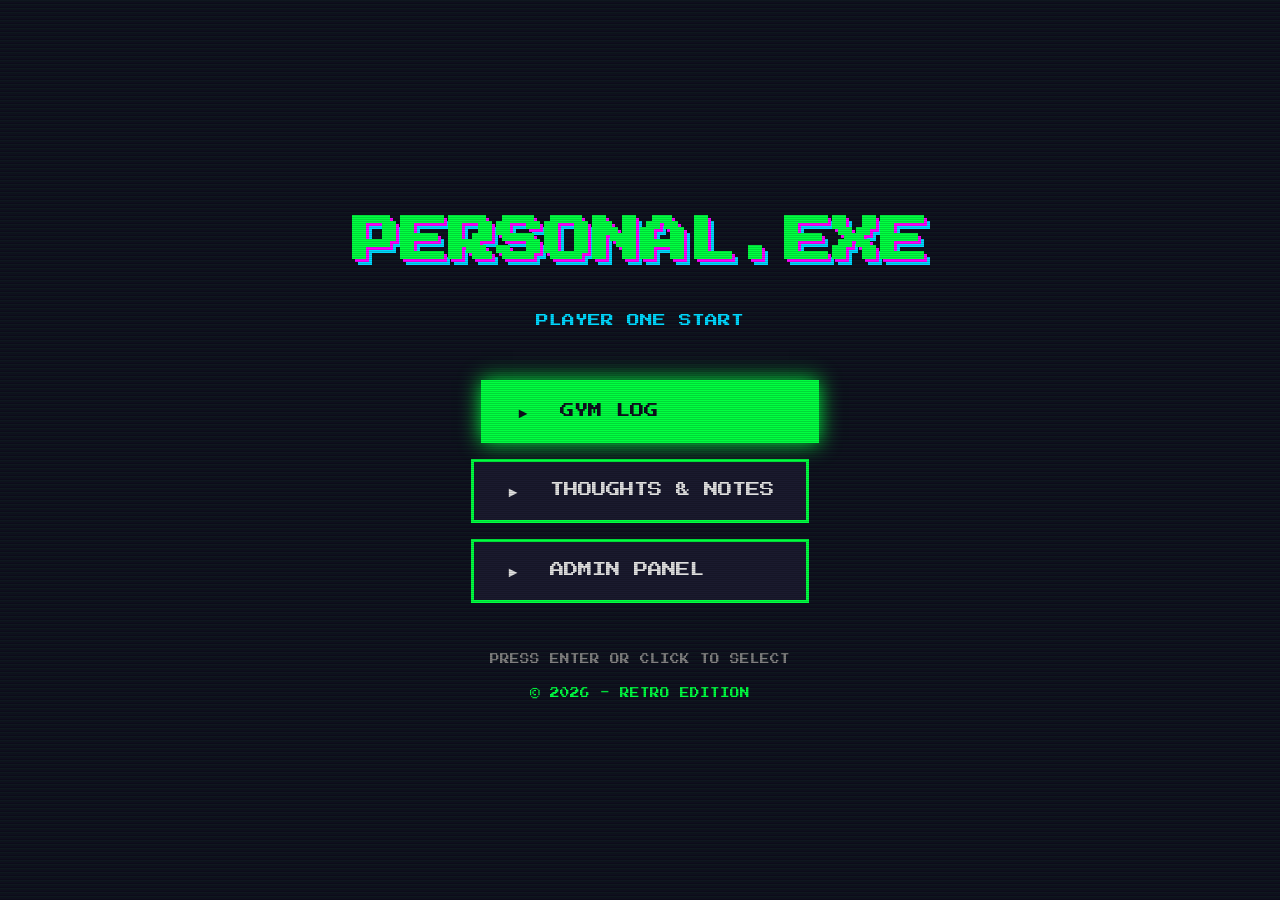
==== index.html @ ddf3046b "Add Firebase integration" ====
<!DOCTYPE html>
<html lang="en">
<head>
    <meta charset="UTF-8">
    <meta name="viewport" content="width=device-width, initial-scale=1.0">
    <title>8-BIT PERSONAL SITE</title>
    <link rel="stylesheet" href="style.css">
    <!-- Google Font for pixel/retro look -->
    <link href="https://fonts.googleapis.com/css2?family=Press+Start+2P&display=swap" rel="stylesheet">
</head>
<body>
    <!-- Main container for the start screen -->
    <div class="start-screen">
        <!-- Retro game title -->
        <div class="game-title">
            <h1 class="glitch" data-text="PERSONAL.EXE">PERSONAL.EXE</h1>
            <p class="subtitle">PLAYER ONE START</p>
        </div>

        <!-- Menu options styled like old game menus -->
        <div class="menu">
            <div class="menu-item" data-page="gym.html">
                <span class="menu-arrow">►</span>
                <span class="menu-text">GYM LOG</span>
            </div>
            <div class="menu-item" data-page="notes.html">
                <span class="menu-arrow">►</span>
                <span class="menu-text">THOUGHTS & NOTES</span>
            </div>
            <div class="menu-item" data-page="admin.html">
                <span class="menu-arrow">►</span>
                <span class="menu-text">ADMIN PANEL</span>
            </div>
        </div>

        <!-- Retro footer info -->
        <div class="footer-info">
            <p>PRESS ENTER OR CLICK TO SELECT</p>
            <p class="credits">© 2026 - RETRO EDITION</p>
        </div>

        <!-- Animated scanline effect for CRT monitor feel -->
        <div class="scanline"></div>
    </div>

    <script src="script.js"></script>
</body>
</html>
---- style.css ----
/* ============================================
   RETRO 8-BIT WEBSITE STYLES
   NES-inspired color palette and pixel aesthetic
   ============================================ */

/* ROOT VARIABLES - Easy to customize colors */
:root {
    /* NES Color Palette */
    --bg-dark: #0f0f1e;
    --bg-medium: #1a1a2e;
    --bg-light: #16213e;
    --primary: #00ff41;
    --secondary: #ff00ff;
    --accent: #00d9ff;
    --text: #e0e0e0;
    --text-dim: #808080;
    --border: #00ff41;
    --danger: #ff006e;
    --warning: #ffbe0b;
    
    /* Spacing */
    --spacing-xs: 8px;
    --spacing-sm: 16px;
    --spacing-md: 24px;
    --spacing-lg: 32px;
    --spacing-xl: 48px;
}

/* RESET & BASE STYLES */
* {
    margin: 0;
    padding: 0;
    box-sizing: border-box;
}

body {
    font-family: 'Press Start 2P', cursive;
    background-color: var(--bg-dark);
    color: var(--text);
    line-height: 1.8;
    min-height: 100vh;
    /* Subtle grid pattern for retro feel */
    background-image: 
        repeating-linear-gradient(0deg, transparent, transparent 2px, rgba(0, 255, 65, 0.03) 2px, rgba(0, 255, 65, 0.03) 4px);
    overflow-x: hidden;
}

/* SCANLINE EFFECT - Creates CRT monitor feel */
.scanline {
    position: fixed;
    top: 0;
    left: 0;
    width: 100%;
    height: 100%;
    pointer-events: none;
    z-index: 9999;
    background: repeating-linear-gradient(
        0deg,
        rgba(0, 0, 0, 0.15),
        rgba(0, 0, 0, 0.15) 1px,
        transparent 1px,
        transparent 2px
    );
    animation: scanline-move 8s linear infinite;
}

@keyframes scanline-move {
    0% { transform: translateY(0); }
    100% { transform: translateY(10px); }
}

/* ============================================
   START SCREEN (index.html)
   ============================================ */
.start-screen {
    display: flex;
    flex-direction: column;
    align-items: center;
    justify-content: center;
    min-height: 100vh;
    padding: var(--spacing-md);
    text-align: center;
}

/* Game title with glitch effect */
.game-title {
    margin-bottom: var(--spacing-xl);
    animation: fadeIn 1s ease-in;
}

.game-title h1 {
    font-size: clamp(1.5rem, 5vw, 3rem);
    color: var(--primary);
    text-shadow: 
        3px 3px 0 var(--secondary),
        6px 6px 0 var(--accent);
    margin-bottom: var(--spacing-md);
    position: relative;
}

/* Glitch animation on hover */
.glitch:hover {
    animation: glitch 0.3s ease-in-out;
}

@keyframes glitch {
    0%, 100% { transform: translate(0); }
    20% { transform: translate(-2px, 2px); }
    40% { transform: translate(2px, -2px); }
    60% { transform: translate(-2px, -2px); }
    80% { transform: translate(2px, 2px); }
}

.subtitle {
    font-size: clamp(0.6rem, 2vw, 0.8rem);
    color: var(--accent);
    animation: blink 2s infinite;
}

@keyframes blink {
    0%, 49% { opacity: 1; }
    50%, 100% { opacity: 0.3; }
}

/* Menu styling */
.menu {
    display: flex;
    flex-direction: column;
    gap: var(--spacing-sm);
    margin-bottom: var(--spacing-xl);
}

.menu-item {
    background: var(--bg-medium);
    border: 3px solid var(--border);
    padding: var(--spacing-sm) var(--spacing-lg);
    cursor: pointer;
    transition: all 0.1s;
    position: relative;
    font-size: clamp(0.6rem, 2vw, 0.9rem);
    min-width: 300px;
    text-align: left;
}

.menu-item:hover {
    background: var(--primary);
    color: var(--bg-dark);
    transform: translateX(10px);
    box-shadow: 0 0 20px var(--primary);
}

.menu-arrow {
    display: inline-block;
    margin-right: var(--spacing-sm);
    transition: transform 0.2s;
}

.menu-item:hover .menu-arrow {
    animation: arrow-bounce 0.5s ease-in-out infinite;
}

@keyframes arrow-bounce {
    0%, 100% { transform: translateX(0); }
    50% { transform: translateX(10px); }
}

.footer-info {
    font-size: clamp(0.5rem, 1.5vw, 0.6rem);
    color: var(--text-dim);
}

.credits {
    margin-top: var(--spacing-sm);
    color: var(--primary);
}

@keyframes fadeIn {
    from { opacity: 0; transform: translateY(-20px); }
    to { opacity: 1; transform: translateY(0); }
}

/* ============================================
   NAVIGATION BAR (all pages)
   ============================================ */
.nav-bar {
    background: var(--bg-medium);
    border-bottom: 3px solid var(--border);
    padding: var(--spacing-sm) var(--spacing-md);
    display: flex;
    justify-content: space-between;
    align-items: center;
    position: sticky;
    top: 0;
    z-index: 100;
    box-shadow: 0 4px 0 rgba(0, 255, 65, 0.3);
}

.nav-link {
    color: var(--primary);
    text-decoration: none;
    font-size: clamp(0.5rem, 1.5vw, 0.7rem);
    padding: var(--spacing-xs);
    border: 2px solid transparent;
    transition: all 0.2s;
}

.nav-link:hover {
    border-color: var(--primary);
    background: rgba(0, 255, 65, 0.1);
}

.nav-title {
    font-size: clamp(0.7rem, 2vw, 1rem);
    color: var(--accent);
}

/* ============================================
   CONTENT CONTAINER (all content pages)
   ============================================ */
.content-container {
    max-width: 1200px;
    margin: 0 auto;
    padding: var(--spacing-lg);
    animation: slideUp 0.5s ease-out;
}

@keyframes slideUp {
    from { opacity: 0; transform: translateY(30px); }
    to { opacity: 1; transform: translateY(0); }
}

.page-header {
    text-align: center;
    margin-bottom: var(--spacing-xl);
    padding: var(--spacing-lg);
    background: var(--bg-medium);
    border: 3px solid var(--border);
    box-shadow: 0 0 30px rgba(0, 255, 65, 0.2);
}

.page-header h1 {
    font-size: clamp(1.2rem, 4vw, 2rem);
    color: var(--primary);
    margin-bottom: var(--spacing-sm);
}

/* ============================================
   GYM ENTRIES (gym.html)
   ============================================ */
.entries-grid {
    display: grid;
    gap: var(--spacing-lg);
}

.entry-card {
    background: var(--bg-medium);
    border: 3px solid var(--border);
    padding: var(--spacing-md);
    transition: transform 0.2s, box-shadow 0.2s;
}

.entry-card:hover {
    transform: translateY(-5px);
    box-shadow: 0 0 30px rgba(0, 255, 65, 0.3);
}

.entry-header {
    display: flex;
    justify-content: space-between;
    align-items: start;
    margin-bottom: var(--spacing-md);
    flex-wrap: wrap;
    gap: var(--spacing-sm);
}

.entry-header h3 {
    font-size: clamp(0.8rem, 2vw, 1.1rem);
    color: var(--accent);
}

.entry-date {
    font-size: clamp(0.5rem, 1.5vw, 0.7rem);
    color: var(--text-dim);
}

/* Video container - responsive 16:9 ratio */
.video-container {
    position: relative;
    padding-bottom: 56.25%; /* 16:9 ratio */
    height: 0;
    overflow: hidden;
    margin-bottom: var(--spacing-md);
    border: 3px solid var(--primary);
}

.video-container iframe {
    position: absolute;
    top: 0;
    left: 0;
    width: 100%;
    height: 100%;
}

/* Image container */
.image-container {
    margin-bottom: var(--spacing-md);
    border: 3px solid var(--primary);
    overflow: hidden;
}

.image-container img {
    width: 100%;
    height: auto;
    display: block;
    /* Pixelated effect for retro feel */
    image-rendering: pixelated;
    image-rendering: -moz-crisp-edges;
    image-rendering: crisp-edges;
}

.entry-notes {
    font-size: clamp(0.6rem, 1.5vw, 0.8rem);
    line-height: 1.6;
    color: var(--text);
}

.empty-state {
    text-align: center;
    padding: var(--spacing-xl);
    color: var(--text-dim);
}

.empty-state .small {
    font-size: 0.6rem;
    margin-top: var(--spacing-sm);
}

/* ============================================
   NOTES PAGE (notes.html)
   ============================================ */
.filter-bar {
    display: flex;
    gap: var(--spacing-sm);
    margin-bottom: var(--spacing-lg);
    justify-content: center;
    flex-wrap: wrap;
}

.filter-btn {
    font-family: 'Press Start 2P', cursive;
    background: var(--bg-medium);
    color: var(--text);
    border: 2px solid var(--border);
    padding: var(--spacing-sm) var(--spacing-md);
    font-size: clamp(0.5rem, 1.5vw, 0.7rem);
    cursor: pointer;
    transition: all 0.2s;
}

.filter-btn:hover {
    background: var(--border);
    color: var(--bg-dark);
}

.filter-btn.active {
    background: var(--primary);
    color: var(--bg-dark);
    box-shadow: 0 0 20px var(--primary);
}

.notes-list {
    display: grid;
    gap: var(--spacing-md);
}

.note-card {
    background: var(--bg-medium);
    border: 3px solid var(--border);
    padding: var(--spacing-md);
    transition: transform 0.2s;
}

.note-card:hover {
    transform: translateX(10px);
}

/* Different colors for different note types */
.note-card.thought {
    border-color: var(--secondary);
}

.note-card.learning {
    border-color: var(--accent);
}

.note-header {
    display: flex;
    justify-content: space-between;
    align-items: center;
    margin-bottom: var(--spacing-sm);
    flex-wrap: wrap;
    gap: var(--spacing-xs);
}

.note-badge {
    font-size: clamp(0.5rem, 1.5vw, 0.6rem);
    padding: 4px 8px;
    background: var(--primary);
    color: var(--bg-dark);
}

.note-card.thought .note-badge {
    background: var(--secondary);
}

.note-card.learning .note-badge {
    background: var(--accent);
}

.note-date {
    font-size: clamp(0.5rem, 1.5vw, 0.6rem);
    color: var(--text-dim);
}

.note-title {
    font-size: clamp(0.8rem, 2vw, 1rem);
    color: var(--primary);
    margin-bottom: var(--spacing-sm);
}

.note-content {
    font-size: clamp(0.6rem, 1.5vw, 0.75rem);
    line-height: 1.6;
    margin-bottom: var(--spacing-sm);
}

.note-tags {
    display: flex;
    gap: var(--spacing-xs);
    flex-wrap: wrap;
}

.tag {
    font-size: 0.6rem;
    padding: 4px 8px;
    background: var(--bg-dark);
    border: 1px solid var(--border);
    color: var(--border);
}

/* ============================================
   ADMIN PANEL (admin.html)
   ============================================ */
.admin-tabs {
    display: flex;
    gap: var(--spacing-xs);
    margin-bottom: var(--spacing-lg);
    flex-wrap: wrap;
}

.tab-btn {
    font-family: 'Press Start 2P', cursive;
    background: var(--bg-medium);
    color: var(--text);
    border: 2px solid var(--border);
    padding: var(--spacing-sm) var(--spacing-md);
    font-size: clamp(0.5rem, 1.5vw, 0.7rem);
    cursor: pointer;
    transition: all 0.2s;
    flex: 1;
    min-width: 150px;
}

.tab-btn:hover {
    background: var(--border);
    color: var(--bg-dark);
}

.tab-btn.active {
    background: var(--primary);
    color: var(--bg-dark);
}

.tab-content {
    display: none;
}

.tab-content.active {
    display: block;
    animation: fadeIn 0.3s;
}

/* Forms */
.admin-form {
    background: var(--bg-medium);
    border: 3px solid var(--border);
    padding: var(--spacing-lg);
}

.form-group {
    margin-bottom: var(--spacing-md);
}

.form-group label {
    display: block;
    color: var(--primary);
    font-size: clamp(0.6rem, 1.5vw, 0.8rem);
    margin-bottom: var(--spacing-xs);
}

.form-group input,
.form-group textarea,
.form-group select {
    width: 100%;
    background: var(--bg-dark);
    color: var(--text);
    border: 2px solid var(--border);
    padding: var(--spacing-sm);
    font-family: 'Press Start 2P', cursive;
    font-size: clamp(0.6rem, 1.5vw, 0.7rem);
}

.form-group input:focus,
.form-group textarea:focus,
.form-group select:focus {
    outline: none;
    border-color: var(--accent);
    box-shadow: 0 0 10px rgba(0, 217, 255, 0.5);
}

.form-group small {
    display: block;
    font-size: 0.5rem;
    color: var(--text-dim);
    margin-top: 4px;
}

/* Buttons */
.btn-primary,
.btn-secondary,
.btn-danger {
    font-family: 'Press Start 2P', cursive;
    padding: var(--spacing-sm) var(--spacing-lg);
    font-size: clamp(0.6rem, 1.5vw, 0.8rem);
    border: 3px solid;
    cursor: pointer;
    transition: all 0.2s;
    width: 100%;
}

.btn-primary {
    background: var(--primary);
    color: var(--bg-dark);
    border-color: var(--primary);
}

.btn-primary:hover {
    background: transparent;
    color: var(--primary);
    box-shadow: 0 0 20px var(--primary);
}

.btn-secondary {
    background: var(--accent);
    color: var(--bg-dark);
    border-color: var(--accent);
}

.btn-secondary:hover {
    background: transparent;
    color: var(--accent);
    box-shadow: 0 0 20px var(--accent);
}

.btn-danger {
    background: var(--danger);
    color: white;
    border-color: var(--danger);
}

.btn-danger:hover {
    background: transparent;
    color: var(--danger);
    box-shadow: 0 0 20px var(--danger);
}

.button-group {
    display: grid;
    gap: var(--spacing-sm);
    margin-top: var(--spacing-md);
}

.warning-text {
    color: var(--warning);
    font-size: 0.7rem;
    margin: var(--spacing-sm) 0;
    padding: var(--spacing-sm);
    border: 2px solid var(--warning);
    background: rgba(255, 190, 11, 0.1);
}

/* Message display */
.message {
    position: fixed;
    bottom: var(--spacing-lg);
    right: var(--spacing-lg);
    background: var(--bg-medium);
    border: 3px solid;
    padding: var(--spacing-md);
    font-size: 0.7rem;
    z-index: 1000;
    animation: slideIn 0.3s;
    display: none;
}

.message.success {
    border-color: var(--primary);
    color: var(--primary);
}

.message.error {
    border-color: var(--danger);
    color: var(--danger);
}

@keyframes slideIn {
    from { transform: translateX(400px); }
    to { transform: translateX(0); }
}

/* ============================================
   RESPONSIVE DESIGN
   ============================================ */
@media (max-width: 768px) {
    .menu-item {
        min-width: 250px;
    }
    
    .entry-header,
    .note-header {
        flex-direction: column;
        align-items: start;
    }
    
    .button-group {
        grid-template-columns: 1fr;
    }
    
    .message {
        right: var(--spacing-sm);
        left: var(--spacing-sm);
    }
}

@media (max-width: 480px) {
    .menu-item {
        min-width: 200px;
        font-size: 0.6rem;
    }
    
    .page-header {
        padding: var(--spacing-md);
    }
    
    .content-container {
        padding: var(--spacing-md);
    }
}
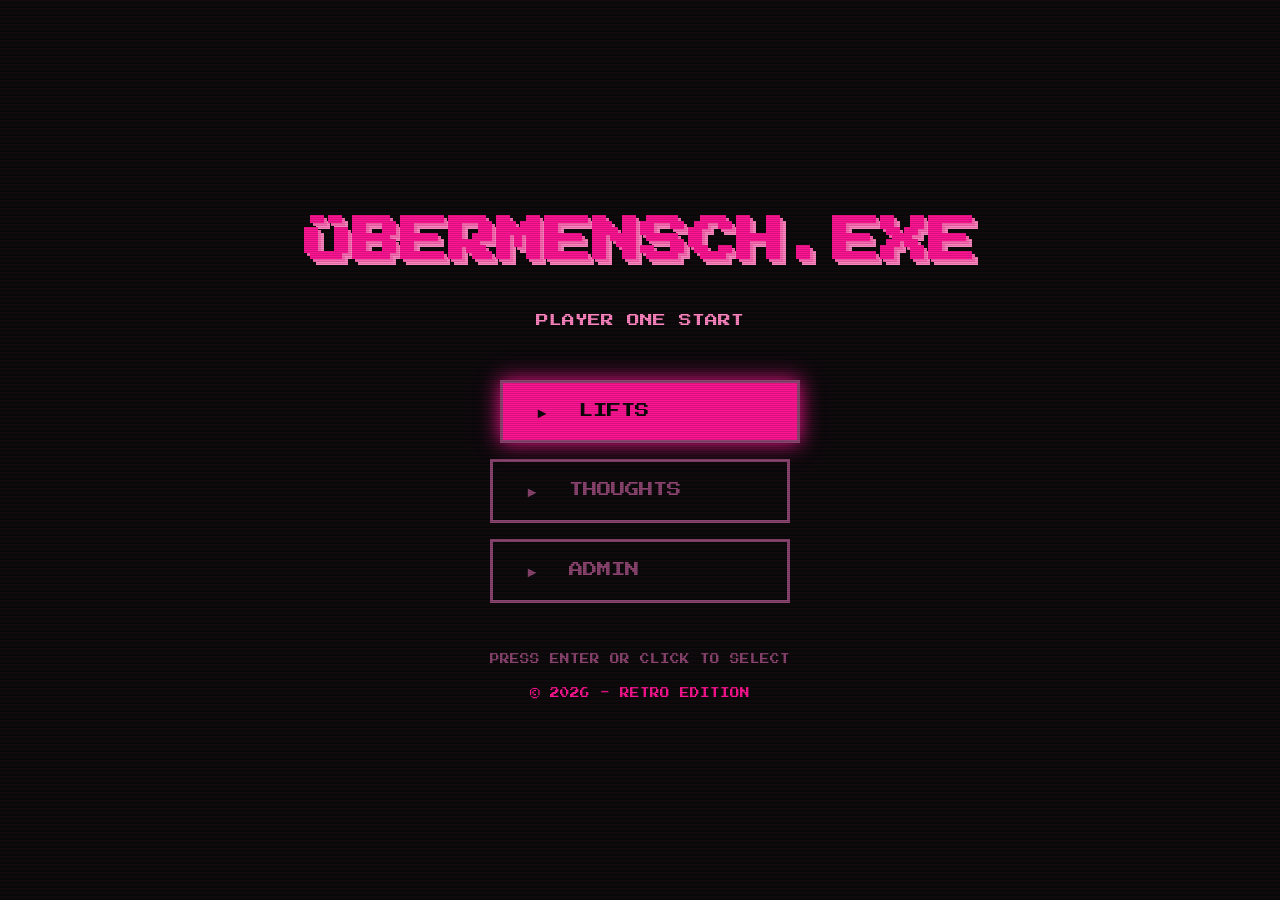
==== commit 0222d10b: "Major restructuring" ====
--- a/index.html
+++ b/index.html
@@ -3,9 +3,8 @@
 <head>
     <meta charset="UTF-8">
     <meta name="viewport" content="width=device-width, initial-scale=1.0">
-    <title>8-BIT PERSONAL SITE</title>
+    <title>ÜBERMENSCH.EXE</title>
     <link rel="stylesheet" href="style.css">
-    <!-- Google Font for pixel/retro look -->
     <link href="https://fonts.googleapis.com/css2?family=Press+Start+2P&display=swap" rel="stylesheet">
 </head>
 <body>
@@ -13,23 +12,23 @@
     <div class="start-screen">
         <!-- Retro game title -->
         <div class="game-title">
-            <h1 class="glitch" data-text="PERSONAL.EXE">PERSONAL.EXE</h1>
+            <h1 class="glitch" data-text="ÜBERMENSCH.EXE">ÜBERMENSCH.EXE</h1>
             <p class="subtitle">PLAYER ONE START</p>
         </div>
 
         <!-- Menu options styled like old game menus -->
         <div class="menu">
-            <div class="menu-item" data-page="gym.html">
+            <div class="menu-item" data-page="lifts.html">
                 <span class="menu-arrow">►</span>
-                <span class="menu-text">GYM LOG</span>
+                <span class="menu-text">LIFTS</span>
             </div>
-            <div class="menu-item" data-page="notes.html">
+            <div class="menu-item" data-page="thoughts.html">
                 <span class="menu-arrow">►</span>
-                <span class="menu-text">THOUGHTS & NOTES</span>
+                <span class="menu-text">THOUGHTS</span>
             </div>
             <div class="menu-item" data-page="admin.html">
                 <span class="menu-arrow">►</span>
-                <span class="menu-text">ADMIN PANEL</span>
+                <span class="menu-text">ADMIN</span>
             </div>
         </div>
 
--- a/style.css
+++ b/style.css
@@ -5,18 +5,18 @@
 
 /* ROOT VARIABLES - Easy to customize colors */
 :root {
-    /* NES Color Palette */
-    --bg-dark: #0f0f1e;
-    --bg-medium: #1a1a2e;
-    --bg-light: #16213e;
-    --primary: #00ff41;
-    --secondary: #ff00ff;
-    --accent: #00d9ff;
-    --text: #e0e0e0;
-    --text-dim: #808080;
-    --border: #00ff41;
-    --danger: #ff006e;
-    --warning: #ffbe0b;
+    /* Pink & Black Color Palette */
+    --bg-dark: #0a0a0a;
+    --bg-medium: #1a0a14;
+    --bg-light: #2a1a24;
+    --primary: #ff1493;
+    --secondary: #ff69b4;
+    --accent: #ff85c1;
+    --text: #ffb3d9;
+    --text-dim: #8b4570;
+    --border: #ff1493;
+    --danger: #ff0066;
+    --warning: #ff1493;
     
     /* Spacing */
     --spacing-xs: 8px;
@@ -39,9 +39,9 @@
     color: var(--text);
     line-height: 1.8;
     min-height: 100vh;
-    /* Subtle grid pattern for retro feel */
+    /* Pink grid pattern for retro feel */
     background-image: 
-        repeating-linear-gradient(0deg, transparent, transparent 2px, rgba(0, 255, 65, 0.03) 2px, rgba(0, 255, 65, 0.03) 4px);
+        repeating-linear-gradient(0deg, transparent, transparent 2px, rgba(255, 20, 147, 0.03) 2px, rgba(255, 20, 147, 0.03) 4px);
     overflow-x: hidden;
 }
 
@@ -131,22 +131,30 @@
 }
 
 .menu-item {
-    background: var(--bg-medium);
-    border: 3px solid var(--border);
+    background: transparent;
+    border: 3px solid var(--text-dim);
     padding: var(--spacing-sm) var(--spacing-lg);
     cursor: pointer;
-    transition: all 0.1s;
+    transition: all 0.15s ease;
     position: relative;
     font-size: clamp(0.6rem, 2vw, 0.9rem);
     min-width: 300px;
     text-align: left;
+    user-select: none;
+    color: var(--text-dim);
 }
 
 .menu-item:hover {
     background: var(--primary);
     color: var(--bg-dark);
+    border-color: var(--primary);
     transform: translateX(10px);
     box-shadow: 0 0 20px var(--primary);
+}
+
+.menu-item:active {
+    transform: translateX(10px) scale(0.95);
+    box-shadow: 0 0 30px var(--primary);
 }
 
 .menu-arrow {
@@ -167,6 +175,13 @@
 .footer-info {
     font-size: clamp(0.5rem, 1.5vw, 0.6rem);
     color: var(--text-dim);
+    transition: color 0.3s ease;
+    animation: instructionPulse 2s infinite;
+}
+
+@keyframes instructionPulse {
+    0%, 100% { opacity: 1; }
+    50% { opacity: 0.6; }
 }
 
 .credits {
@@ -192,7 +207,7 @@
     position: sticky;
     top: 0;
     z-index: 100;
-    box-shadow: 0 4px 0 rgba(0, 255, 65, 0.3);
+    box-shadow: 0 4px 0 rgba(255, 20, 147, 0.3);
 }
 
 .nav-link {
@@ -206,7 +221,13 @@
 
 .nav-link:hover {
     border-color: var(--primary);
-    background: rgba(0, 255, 65, 0.1);
+    background: rgba(255, 20, 147, 0.1);
+    transform: scale(1.05);
+    box-shadow: 0 0 10px rgba(255, 20, 147, 0.5);
+}
+
+.nav-link:active {
+    transform: scale(0.95);
 }
 
 .nav-title {
@@ -235,7 +256,7 @@
     padding: var(--spacing-lg);
     background: var(--bg-medium);
     border: 3px solid var(--border);
-    box-shadow: 0 0 30px rgba(0, 255, 65, 0.2);
+    box-shadow: 0 0 30px rgba(255, 20, 147, 0.2);
 }
 
 .page-header h1 {
@@ -256,12 +277,24 @@
     background: var(--bg-medium);
     border: 3px solid var(--border);
     padding: var(--spacing-md);
-    transition: transform 0.2s, box-shadow 0.2s;
+    transition: all 0.3s ease;
+    cursor: pointer;
+    position: relative;
 }
 
 .entry-card:hover {
     transform: translateY(-5px);
-    box-shadow: 0 0 30px rgba(0, 255, 65, 0.3);
+    box-shadow: 0 0 30px rgba(255, 20, 147, 0.3);
+    border-color: var(--accent);
+}
+
+.entry-card:active {
+    transform: translateY(-2px) scale(0.98);
+}
+
+.entry-card.expanded {
+    border-color: var(--primary);
+    box-shadow: 0 0 40px rgba(255, 20, 147, 0.5);
 }
 
 .entry-header {
@@ -322,6 +355,38 @@
     font-size: clamp(0.6rem, 1.5vw, 0.8rem);
     line-height: 1.6;
     color: var(--text);
+}
+
+/* Entry preview section */
+.entry-preview {
+    padding: var(--spacing-sm) 0;
+    text-align: center;
+}
+
+.preview-text {
+    color: var(--accent);
+    font-size: 0.6rem;
+    animation: pulse 2s infinite;
+}
+
+@keyframes pulse {
+    0%, 100% { opacity: 1; }
+    50% { opacity: 0.5; }
+}
+
+.entry-details {
+    animation: slideDown 0.3s ease-out;
+}
+
+@keyframes slideDown {
+    from {
+        opacity: 0;
+        transform: translateY(-10px);
+    }
+    to {
+        opacity: 1;
+        transform: translateY(0);
+    }
 }
 
 .empty-state {
@@ -355,17 +420,31 @@
     font-size: clamp(0.5rem, 1.5vw, 0.7rem);
     cursor: pointer;
     transition: all 0.2s;
+    position: relative;
 }
 
 .filter-btn:hover {
     background: var(--border);
     color: var(--bg-dark);
+    transform: translateY(-2px);
+    box-shadow: 0 4px 0 var(--border);
+}
+
+.filter-btn:active {
+    transform: translateY(0);
+    box-shadow: 0 2px 0 var(--border);
 }
 
 .filter-btn.active {
     background: var(--primary);
     color: var(--bg-dark);
     box-shadow: 0 0 20px var(--primary);
+    animation: btnGlow 1.5s infinite;
+}
+
+@keyframes btnGlow {
+    0%, 100% { box-shadow: 0 0 20px var(--primary); }
+    50% { box-shadow: 0 0 30px var(--primary); }
 }
 
 .notes-list {
@@ -377,11 +456,24 @@
     background: var(--bg-medium);
     border: 3px solid var(--border);
     padding: var(--spacing-md);
-    transition: transform 0.2s;
+    transition: all 0.3s ease;
+    cursor: pointer;
+    position: relative;
 }
 
 .note-card:hover {
     transform: translateX(10px);
+    box-shadow: 0 0 30px rgba(255, 20, 147, 0.3);
+}
+
+.note-card:active {
+    transform: translateX(5px) scale(0.98);
+}
+
+.note-card.expanded {
+    transform: translateX(15px);
+    border-color: var(--primary);
+    box-shadow: 0 0 40px rgba(255, 20, 147, 0.5);
 }
 
 /* Different colors for different note types */
@@ -432,6 +524,19 @@
     font-size: clamp(0.6rem, 1.5vw, 0.75rem);
     line-height: 1.6;
     margin-bottom: var(--spacing-sm);
+    animation: slideDown 0.3s ease-out;
+}
+
+/* Note preview section */
+.note-card .note-preview {
+    padding: var(--spacing-xs) 0;
+    text-align: center;
+}
+
+.note-card .preview-text {
+    color: var(--secondary);
+    font-size: 0.6rem;
+    animation: pulse 2s infinite;
 }
 
 .note-tags {
@@ -446,6 +551,108 @@
     background: var(--bg-dark);
     border: 1px solid var(--border);
     color: var(--border);
+}
+
+/* ============================================
+   NEWSPAPER LAYOUT (lifts.html & thoughts.html)
+   ============================================ */
+.newspaper-container {
+    display: flex;
+    flex-direction: column;
+    gap: var(--spacing-xl);
+}
+
+.newspaper-article {
+    background: var(--bg-medium);
+    border: 3px solid var(--border);
+    padding: var(--spacing-lg);
+    margin-bottom: var(--spacing-lg);
+}
+
+.article-header {
+    margin-bottom: var(--spacing-md);
+    border-bottom: 2px solid var(--border);
+    padding-bottom: var(--spacing-sm);
+}
+
+.article-title {
+    font-size: clamp(0.9rem, 3vw, 1.3rem);
+    color: var(--primary);
+    margin-bottom: var(--spacing-xs);
+    line-height: 1.4;
+}
+
+.article-date {
+    font-size: clamp(0.5rem, 1.5vw, 0.7rem);
+    color: var(--text-dim);
+}
+
+.article-content {
+    display: grid;
+    grid-template-columns: 1fr 1fr;
+    gap: var(--spacing-lg);
+    align-items: start;
+}
+
+.article-media {
+    position: relative;
+}
+
+.video-wrapper {
+    position: relative;
+    padding-bottom: 56.25%; /* 16:9 aspect ratio */
+    height: 0;
+    overflow: hidden;
+    border: 3px solid var(--primary);
+}
+
+.video-wrapper iframe {
+    position: absolute;
+    top: 0;
+    left: 0;
+    width: 100%;
+    height: 100%;
+}
+
+.image-wrapper {
+    border: 3px solid var(--primary);
+    overflow: hidden;
+}
+
+.image-wrapper img {
+    width: 100%;
+    height: auto;
+    display: block;
+    image-rendering: auto;
+}
+
+.article-text {
+    font-size: clamp(0.65rem, 1.8vw, 0.85rem);
+    line-height: 1.8;
+    color: var(--text);
+}
+
+.article-text.full-width {
+    grid-column: 1 / -1;
+}
+
+.article-text p {
+    margin-bottom: var(--spacing-md);
+}
+
+/* Mobile responsive for newspaper layout */
+@media (max-width: 768px) {
+    .article-content {
+        grid-template-columns: 1fr;
+    }
+    
+    .article-media {
+        order: 1;
+    }
+    
+    .article-text {
+        order: 2;
+    }
 }
 
 /* ============================================
@@ -469,16 +676,26 @@
     transition: all 0.2s;
     flex: 1;
     min-width: 150px;
+    position: relative;
 }
 
 .tab-btn:hover {
     background: var(--border);
     color: var(--bg-dark);
+    transform: translateY(-3px);
+    box-shadow: 0 5px 0 var(--border);
+}
+
+.tab-btn:active {
+    transform: translateY(-1px);
+    box-shadow: 0 3px 0 var(--border);
 }
 
 .tab-btn.active {
     background: var(--primary);
     color: var(--bg-dark);
+    box-shadow: 0 0 25px var(--primary);
+    animation: btnGlow 1.5s infinite;
 }
 
 .tab-content {
@@ -546,6 +763,7 @@
     cursor: pointer;
     transition: all 0.2s;
     width: 100%;
+    position: relative;
 }
 
 .btn-primary {
@@ -558,6 +776,11 @@
     background: transparent;
     color: var(--primary);
     box-shadow: 0 0 20px var(--primary);
+    transform: translateY(-3px);
+}
+
+.btn-primary:active {
+    transform: translateY(-1px) scale(0.98);
 }
 
 .btn-secondary {
@@ -570,6 +793,11 @@
     background: transparent;
     color: var(--accent);
     box-shadow: 0 0 20px var(--accent);
+    transform: translateY(-3px);
+}
+
+.btn-secondary:active {
+    transform: translateY(-1px) scale(0.98);
 }
 
 .btn-danger {
@@ -582,6 +810,11 @@
     background: transparent;
     color: var(--danger);
     box-shadow: 0 0 20px var(--danger);
+    transform: translateY(-3px);
+}
+
+.btn-danger:active {
+    transform: translateY(-1px) scale(0.98);
 }
 
 .button-group {
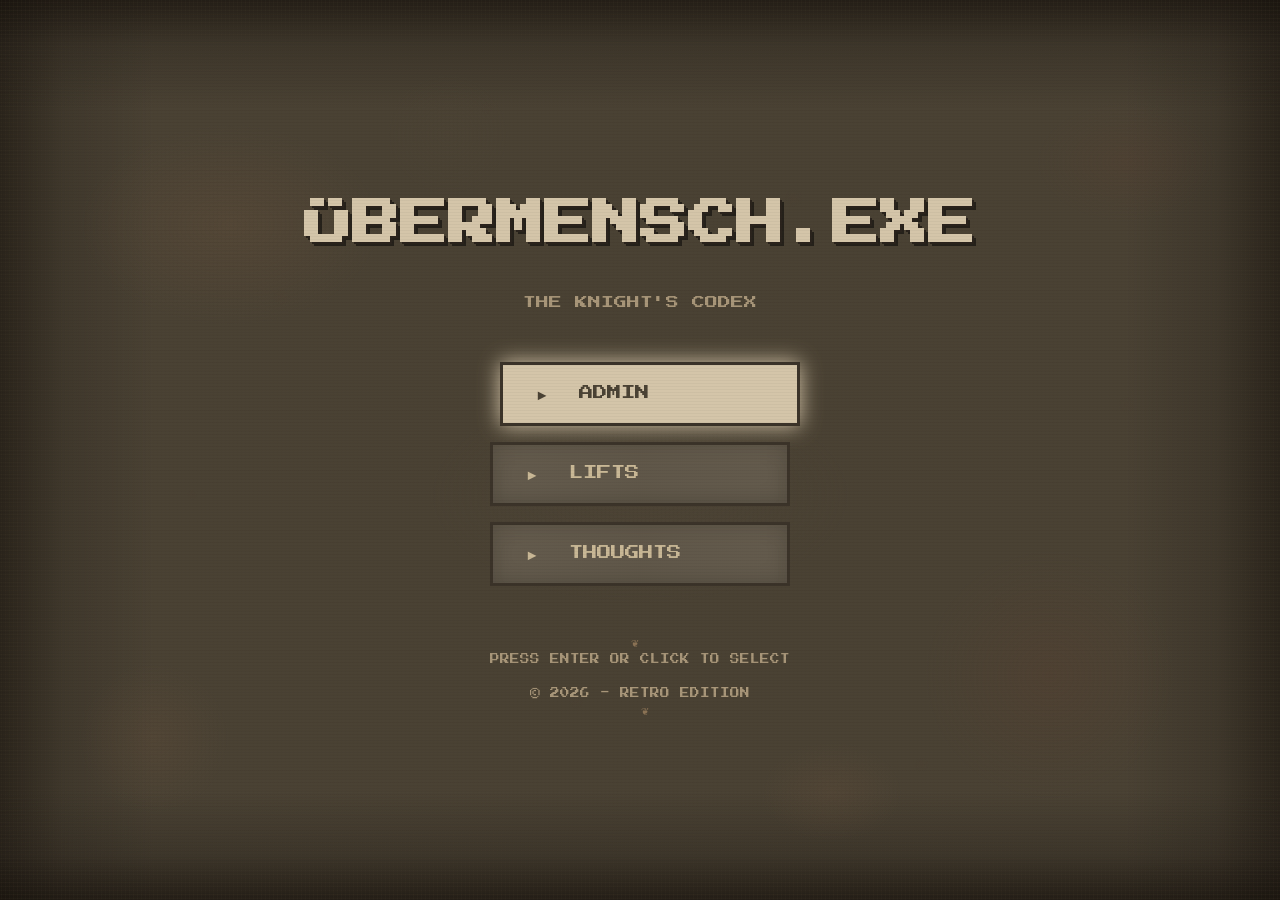
==== commit 0739b8c1: "Beige" ====
--- a/index.html
+++ b/index.html
@@ -13,11 +13,15 @@
         <!-- Retro game title -->
         <div class="game-title">
             <h1 class="glitch" data-text="ÜBERMENSCH.EXE">ÜBERMENSCH.EXE</h1>
-            <p class="subtitle">PLAYER ONE START</p>
+            <p class="subtitle">THE KNIGHT'S CODEX</p>
         </div>
 
         <!-- Menu options styled like old game menus -->
         <div class="menu">
+            <div class="menu-item" data-page="admin.html">
+                <span class="menu-arrow">►</span>
+                <span class="menu-text">ADMIN</span>
+            </div>
             <div class="menu-item" data-page="lifts.html">
                 <span class="menu-arrow">►</span>
                 <span class="menu-text">LIFTS</span>
@@ -25,10 +29,6 @@
             <div class="menu-item" data-page="thoughts.html">
                 <span class="menu-arrow">►</span>
                 <span class="menu-text">THOUGHTS</span>
-            </div>
-            <div class="menu-item" data-page="admin.html">
-                <span class="menu-arrow">►</span>
-                <span class="menu-text">ADMIN</span>
             </div>
         </div>
 
--- a/style.css
+++ b/style.css
@@ -5,18 +5,23 @@
 
 /* ROOT VARIABLES - Easy to customize colors */
 :root {
-    /* Pink & Black Color Palette */
-    --bg-dark: #0a0a0a;
-    --bg-medium: #1a0a14;
-    --bg-light: #2a1a24;
-    --primary: #ff1493;
-    --secondary: #ff69b4;
-    --accent: #ff85c1;
-    --text: #ffb3d9;
-    --text-dim: #8b4570;
-    --border: #ff1493;
-    --danger: #ff0066;
-    --warning: #ff1493;
+    /* Ancient Rugged Parchment Palette */
+    --bg-dark: #4a4234;
+    --bg-medium: #5a5245;
+    --bg-light: #6a6255;
+    --primary: #d4c5a9;
+    --secondary: #b8a88d;
+    --accent: #8b7355;
+    --text: #c9b896;
+    --text-dim: #a89679;
+    --border: #3a3228;
+    --danger: #7A3B2E;
+    --warning: #9a8266;
+    --aged: #55493b;
+    --weathered: #6b5d4d;
+    --stained: #7a6a56;
+    --dark-edge: #2a231c;
+    --parchment-edge: #3b3329;
     
     /* Spacing */
     --spacing-xs: 8px;
@@ -35,17 +40,77 @@
 
 body {
     font-family: 'Press Start 2P', cursive;
-    background-color: var(--bg-dark);
+    background-color: #4a4234;
     color: var(--text);
     line-height: 1.8;
     min-height: 100vh;
-    /* Pink grid pattern for retro feel */
+    overflow-x: hidden;
+    position: relative;
+    /* Ancient scroll background with VISIBLE texture */
     background-image: 
-        repeating-linear-gradient(0deg, transparent, transparent 2px, rgba(255, 20, 147, 0.03) 2px, rgba(255, 20, 147, 0.03) 4px);
-    overflow-x: hidden;
-}
-
-/* SCANLINE EFFECT - Creates CRT monitor feel */
+        /* Large age spots - very visible brown stains */
+        radial-gradient(ellipse 300px 200px at 18% 25%, rgba(100, 80, 60, 0.4) 0%, transparent 50%),
+        radial-gradient(ellipse 250px 250px at 82% 75%, rgba(90, 65, 50, 0.35) 0%, transparent 50%),
+        radial-gradient(ellipse 350px 180px at 50% 55%, rgba(80, 70, 55, 0.45) 0%, transparent 60%),
+        radial-gradient(ellipse 150px 150px at 12% 82%, rgba(100, 80, 60, 0.3) 0%, transparent 50%),
+        radial-gradient(ellipse 180px 120px at 88% 18%, rgba(90, 65, 50, 0.28) 0%, transparent 50%),
+        radial-gradient(ellipse 120px 120px at 35% 15%, rgba(80, 70, 55, 0.25) 0%, transparent 50%),
+        radial-gradient(ellipse 140px 100px at 65% 88%, rgba(100, 80, 60, 0.3) 0%, transparent 50%),
+        /* Strong edge darkening - burnt scroll edges */
+        linear-gradient(180deg, rgba(20, 15, 10, 0.7) 0%, rgba(30, 25, 20, 0.3) 5%, transparent 12%, transparent 88%, rgba(30, 25, 20, 0.3) 95%, rgba(20, 15, 10, 0.7) 100%),
+        linear-gradient(90deg, rgba(20, 15, 10, 0.6) 0%, rgba(30, 25, 20, 0.25) 5%, transparent 12%, transparent 88%, rgba(30, 25, 20, 0.25) 95%, rgba(20, 15, 10, 0.6) 100%);
+}
+
+/* Strong paper fiber texture overlay */
+body::before {
+    content: '';
+    position: fixed;
+    top: 0;
+    left: 0;
+    right: 0;
+    bottom: 0;
+    /* Visible paper grain texture */
+    background-image:
+        /* Horizontal fiber lines - STRONGER */
+        repeating-linear-gradient(
+            0deg,
+            transparent,
+            transparent 1px,
+            rgba(70, 60, 45, 0.15) 1px,
+            rgba(70, 60, 45, 0.15) 2px,
+            transparent 2px,
+            transparent 4px
+        ),
+        /* Vertical fiber lines - STRONGER */
+        repeating-linear-gradient(
+            90deg,
+            transparent,
+            transparent 1px,
+            rgba(70, 60, 45, 0.12) 1px,
+            rgba(70, 60, 45, 0.12) 2px,
+            transparent 2px,
+            transparent 4px
+        ),
+        /* Medium texture spots */
+        radial-gradient(circle 8px at 22% 33%, rgba(80, 65, 50, 0.2) 0%, transparent 100%),
+        radial-gradient(circle 6px at 78% 67%, rgba(80, 65, 50, 0.18) 0%, transparent 100%),
+        radial-gradient(circle 7px at 45% 78%, rgba(80, 65, 50, 0.15) 0%, transparent 100%),
+        radial-gradient(circle 9px at 62% 22%, rgba(80, 65, 50, 0.2) 0%, transparent 100%),
+        radial-gradient(circle 5px at 15% 55%, rgba(80, 65, 50, 0.16) 0%, transparent 100%),
+        radial-gradient(circle 8px at 88% 45%, rgba(80, 65, 50, 0.18) 0%, transparent 100%),
+        radial-gradient(circle 6px at 38% 12%, rgba(80, 65, 50, 0.14) 0%, transparent 100%),
+        radial-gradient(circle 7px at 72% 85%, rgba(80, 65, 50, 0.17) 0%, transparent 100%);
+    pointer-events: none;
+    z-index: 1;
+    opacity: 1;
+}
+
+body > * {
+    position: relative;
+    z-index: 2;
+}
+
+/* SCANLINE EFFECT - Creates aged parchment feel */
 .scanline {
     position: fixed;
     top: 0;
@@ -56,17 +121,12 @@
     z-index: 9999;
     background: repeating-linear-gradient(
         0deg,
-        rgba(0, 0, 0, 0.15),
-        rgba(0, 0, 0, 0.15) 1px,
+        rgba(26, 20, 15, 0.05),
+        rgba(26, 20, 15, 0.05) 1px,
         transparent 1px,
-        transparent 2px
+        transparent 3px
     );
-    animation: scanline-move 8s linear infinite;
-}
-
-@keyframes scanline-move {
-    0% { transform: translateY(0); }
-    100% { transform: translateY(10px); }
+    opacity: 0.7;
 }
 
 /* ============================================
@@ -92,10 +152,29 @@
     font-size: clamp(1.5rem, 5vw, 3rem);
     color: var(--primary);
     text-shadow: 
-        3px 3px 0 var(--secondary),
-        6px 6px 0 var(--accent);
+        2px 2px 0 var(--dark-edge),
+        4px 4px 0 rgba(0, 0, 0, 0.5);
     margin-bottom: var(--spacing-md);
     position: relative;
+}
+
+/* Add medieval decorations */
+.game-title::before {
+    content: "🏰";
+    position: absolute;
+    left: -60px;
+    top: 0;
+    font-size: 3rem;
+    filter: sepia(100%) saturate(0.5) brightness(0.8) contrast(1.2);
+}
+
+.game-title::after {
+    content: "🗡️";
+    position: absolute;
+    right: -60px;
+    top: 0;
+    font-size: 3rem;
+    filter: sepia(100%) saturate(0.5) brightness(0.8) contrast(1.2);
 }
 
 /* Glitch animation on hover */
@@ -113,13 +192,7 @@
 
 .subtitle {
     font-size: clamp(0.6rem, 2vw, 0.8rem);
-    color: var(--accent);
-    animation: blink 2s infinite;
-}
-
-@keyframes blink {
-    0%, 49% { opacity: 1; }
-    50%, 100% { opacity: 0.3; }
+    color: var(--text-dim);
 }
 
 /* Menu styling */
@@ -131,8 +204,14 @@
 }
 
 .menu-item {
-    background: transparent;
-    border: 3px solid var(--text-dim);
+    background: 
+        linear-gradient(90deg,
+            rgba(212, 197, 169, 0.08) 0%,
+            rgba(201, 184, 150, 0.05) 50%,
+            rgba(212, 197, 169, 0.08) 100%
+        ),
+        var(--bg-medium);
+    border: 3px solid var(--parchment-edge);
     padding: var(--spacing-sm) var(--spacing-lg);
     cursor: pointer;
     transition: all 0.15s ease;
@@ -141,20 +220,31 @@
     min-width: 300px;
     text-align: left;
     user-select: none;
-    color: var(--text-dim);
+    color: var(--text);
+    box-shadow: 
+        inset 0 0 20px rgba(0, 0, 0, 0.2),
+        inset 0 10px 15px rgba(212, 197, 169, 0.03);
 }
 
 .menu-item:hover {
-    background: var(--primary);
-    color: var(--bg-dark);
-    border-color: var(--primary);
+    background: 
+        linear-gradient(90deg,
+            rgba(212, 197, 169, 0.15) 0%,
+            rgba(201, 184, 150, 0.1) 50%,
+            rgba(212, 197, 169, 0.15) 100%
+        ),
+        var(--weathered);
+    color: var(--primary);
+    border-color: var(--accent);
     transform: translateX(10px);
-    box-shadow: 0 0 20px var(--primary);
+    box-shadow: 
+        inset 0 0 20px rgba(0, 0, 0, 0.3),
+        inset 0 10px 20px rgba(212, 197, 169, 0.05),
+        3px 3px 8px rgba(0, 0, 0, 0.4);
 }
 
 .menu-item:active {
     transform: translateX(10px) scale(0.95);
-    box-shadow: 0 0 30px var(--primary);
 }
 
 .menu-arrow {
@@ -186,7 +276,22 @@
 
 .credits {
     margin-top: var(--spacing-sm);
-    color: var(--primary);
+    color: var(--text-dim);
+}
+
+/* Add medieval ornaments to footer */
+.footer-info::before {
+    content: "❦";
+    display: inline-block;
+    margin-right: 10px;
+    color: var(--accent);
+}
+
+.footer-info::after {
+    content: "❦";
+    display: inline-block;
+    margin-left: 10px;
+    color: var(--accent);
 }
 
 @keyframes fadeIn {
@@ -198,8 +303,9 @@
    NAVIGATION BAR (all pages)
    ============================================ */
 .nav-bar {
-    background: var(--bg-medium);
-    border-bottom: 3px solid var(--border);
+    background: var(--aged);
+    border-bottom: 3px solid var(--dark-edge);
+    border-top: 2px solid var(--parchment-edge);
     padding: var(--spacing-sm) var(--spacing-md);
     display: flex;
     justify-content: space-between;
@@ -207,7 +313,7 @@
     position: sticky;
     top: 0;
     z-index: 100;
-    box-shadow: 0 4px 0 rgba(255, 20, 147, 0.3);
+    box-shadow: 0 4px 8px rgba(0, 0, 0, 0.4);
 }
 
 .nav-link {
@@ -220,10 +326,10 @@
 }
 
 .nav-link:hover {
-    border-color: var(--primary);
-    background: rgba(255, 20, 147, 0.1);
+    border-color: var(--accent);
+    background: rgba(122, 59, 46, 0.1);
     transform: scale(1.05);
-    box-shadow: 0 0 10px rgba(255, 20, 147, 0.5);
+    box-shadow: 0 0 5px rgba(122, 59, 46, 0.3);
 }
 
 .nav-link:active {
@@ -243,6 +349,12 @@
     margin: 0 auto;
     padding: var(--spacing-lg);
     animation: slideUp 0.5s ease-out;
+    background: linear-gradient(
+        180deg,
+        rgba(212, 197, 169, 0.03) 0%,
+        rgba(201, 184, 150, 0.02) 50%,
+        rgba(212, 197, 169, 0.03) 100%
+    );
 }
 
 @keyframes slideUp {
@@ -254,9 +366,44 @@
     text-align: center;
     margin-bottom: var(--spacing-xl);
     padding: var(--spacing-lg);
-    background: var(--bg-medium);
-    border: 3px solid var(--border);
-    box-shadow: 0 0 30px rgba(255, 20, 147, 0.2);
+    background: 
+        linear-gradient(180deg, 
+            rgba(212, 197, 169, 0.15) 0%,
+            rgba(201, 184, 150, 0.1) 50%,
+            rgba(212, 197, 169, 0.15) 100%
+        ),
+        var(--bg-medium);
+    border: 3px solid var(--dark-edge);
+    border-top: 4px solid var(--parchment-edge);
+    box-shadow: 
+        inset 0 0 40px rgba(0, 0, 0, 0.3),
+        inset 0 20px 30px rgba(212, 197, 169, 0.05),
+        inset 0 -20px 30px rgba(90, 82, 69, 0.08),
+        0 4px 12px rgba(0, 0, 0, 0.4);
+    position: relative;
+}
+
+/* Medieval manuscript decorations for headers */
+.page-header::before {
+    content: "⚔ ❂ ⚔";
+    position: absolute;
+    top: -20px;
+    left: 50%;
+    transform: translateX(-50%);
+    font-size: 1.2rem;
+    letter-spacing: 30px;
+    color: var(--accent);
+}
+
+.page-header::after {
+    content: "❧ ✣ ❧";
+    position: absolute;
+    bottom: -20px;
+    left: 50%;
+    transform: translateX(-50%);
+    font-size: 1rem;
+    letter-spacing: 30px;
+    color: var(--accent);
 }
 
 .page-header h1 {
@@ -284,7 +431,9 @@
 
 .entry-card:hover {
     transform: translateY(-5px);
-    box-shadow: 0 0 30px rgba(255, 20, 147, 0.3);
+    box-shadow: 
+        inset 0 0 30px rgba(0, 0, 0, 0.4),
+        0 5px 15px rgba(0, 0, 0, 0.5);
     border-color: var(--accent);
 }
 
@@ -293,8 +442,10 @@
 }
 
 .entry-card.expanded {
-    border-color: var(--primary);
-    box-shadow: 0 0 40px rgba(255, 20, 147, 0.5);
+    border-color: var(--accent);
+    box-shadow: 
+        inset 0 0 30px rgba(0, 0, 0, 0.45),
+        0 5px 20px rgba(0, 0, 0, 0.6);
 }
 
 .entry-header {
@@ -463,7 +614,9 @@
 
 .note-card:hover {
     transform: translateX(10px);
-    box-shadow: 0 0 30px rgba(255, 20, 147, 0.3);
+    box-shadow: 
+        inset 0 0 30px rgba(0, 0, 0, 0.4),
+        3px 3px 10px rgba(0, 0, 0, 0.5);
 }
 
 .note-card:active {
@@ -472,8 +625,10 @@
 
 .note-card.expanded {
     transform: translateX(15px);
-    border-color: var(--primary);
-    box-shadow: 0 0 40px rgba(255, 20, 147, 0.5);
+    border-color: var(--accent);
+    box-shadow: 
+        inset 0 0 30px rgba(0, 0, 0, 0.45),
+        5px 5px 15px rgba(0, 0, 0, 0.6);
 }
 
 /* Different colors for different note types */
@@ -563,10 +718,44 @@
 }
 
 .newspaper-article {
-    background: var(--bg-medium);
-    border: 3px solid var(--border);
+    background: 
+        linear-gradient(180deg,
+            rgba(212, 197, 169, 0.12) 0%,
+            rgba(201, 184, 150, 0.08) 50%,
+            rgba(212, 197, 169, 0.12) 100%
+        ),
+        var(--bg-medium);
+    border: 3px solid var(--dark-edge);
+    border-left: 5px solid var(--parchment-edge);
     padding: var(--spacing-lg);
     margin-bottom: var(--spacing-lg);
+    position: relative;
+    box-shadow: 
+        inset 0 0 40px rgba(0, 0, 0, 0.3),
+        inset 0 15px 25px rgba(212, 197, 169, 0.04),
+        inset 0 -15px 25px rgba(90, 82, 69, 0.06),
+        3px 3px 10px rgba(0, 0, 0, 0.3);
+}
+
+/* Medieval manuscript decorations */
+.newspaper-article::before {
+    content: "❧";
+    position: absolute;
+    top: -15px;
+    left: -15px;
+    font-size: 1.8rem;
+    color: var(--accent);
+    text-shadow: 1px 1px 2px rgba(0, 0, 0, 0.5);
+}
+
+.newspaper-article::after {
+    content: "✣";
+    position: absolute;
+    bottom: -10px;
+    right: -10px;
+    font-size: 1.5rem;
+    color: var(--accent);
+    text-shadow: 1px 1px 2px rgba(0, 0, 0, 0.5);
 }
 
 .article-header {
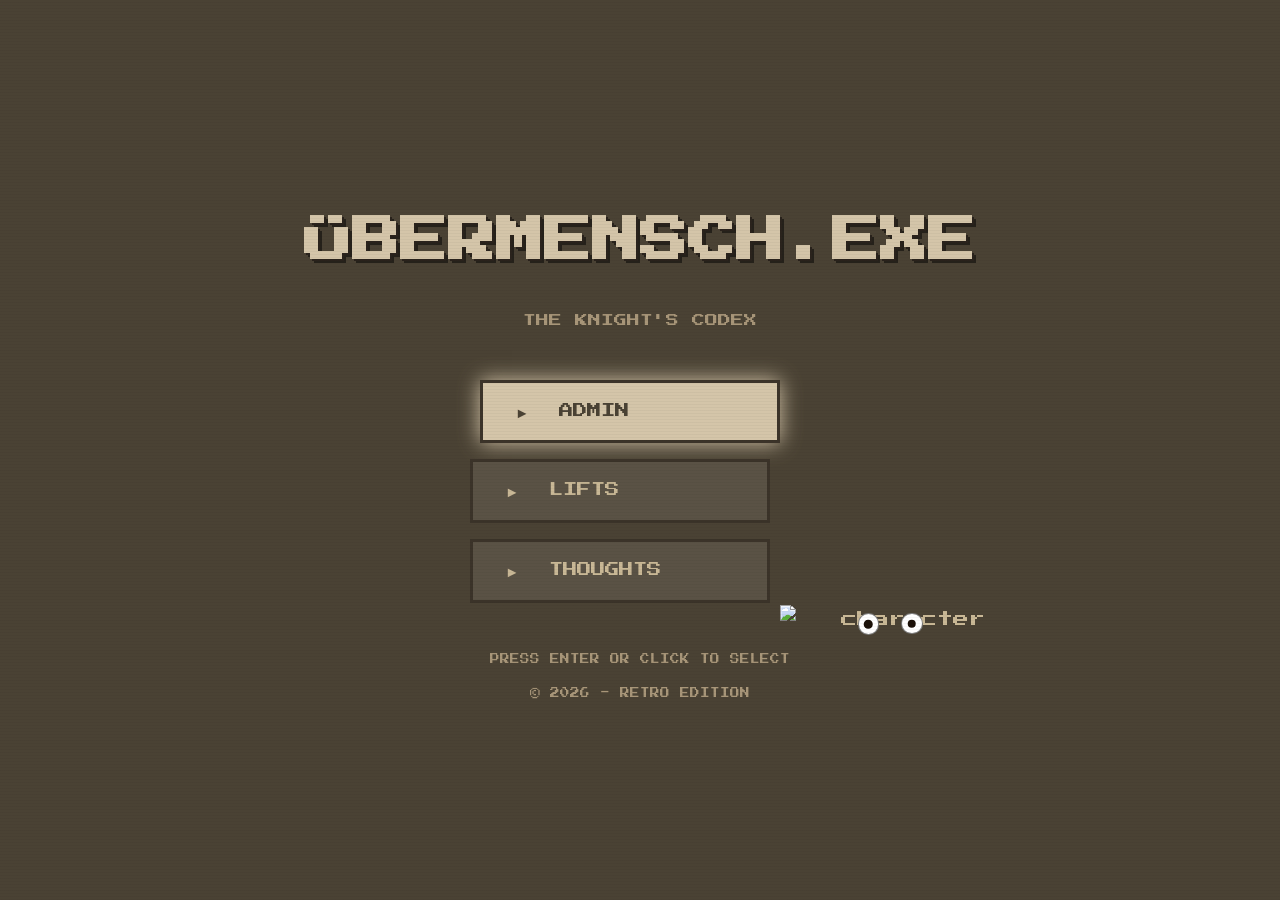
==== commit b5a35e67: "Add Guts" ====
--- a/index.html
+++ b/index.html
@@ -6,42 +6,178 @@
     <title>ÜBERMENSCH.EXE</title>
     <link rel="stylesheet" href="style.css">
     <link href="https://fonts.googleapis.com/css2?family=Press+Start+2P&display=swap" rel="stylesheet">
+    <style>
+        /* 3-column flex row: [spacer] [menu] [character]
+           Spacer mirrors character width so menu stays centred. */
+        .menu-row {
+            display: flex;
+            flex-direction: row;
+            align-items: flex-end;
+            justify-content: center;
+            margin-bottom: var(--spacing-xl);
+            width: 100%;
+        }
+
+        /* Invisible spacer — same width as character so menu stays centred */
+        .menu-row-spacer {
+            width: 220px;   /* ← KEEP THIS EQUAL TO .character-wrapper width */
+            flex-shrink: 0;
+        }
+
+        /* Menu stays in the middle */
+        .menu-row .menu {
+            margin-bottom: 0;
+            flex-shrink: 0;
+        }
+
+        /* ═══════════════════════════════════════════════
+           CHARACTER — in normal document flow (no fixed/absolute to viewport)
+           so it scales correctly with browser zoom.
+
+           TO ADJUST CHARACTER:
+             width:        size of the character        (e.g. 180px – 280px)
+             margin-left:  gap between menu and him     (e.g. 10px, 30px)
+             align-self:   flex-end = feet at bottom,
+                           center   = vertically centred
+        ═══════════════════════════════════════════════ */
+        .character-wrapper {
+            position: relative;
+            width: 250px;
+            margin-left: 10px;
+            margin-bottom: -30px; 
+            flex-shrink: 0;
+            align-self: flex-end;
+            pointer-events: none;
+        }
+
+        .character-wrapper .character-base {
+            width: 100%;
+            display: block;
+            image-rendering: pixelated;
+        }
+
+        /* ═══════════════════════════════════════════════
+           EYE POSITION ON FACE — all % relative to character-wrapper:
+
+           .eye-container top:   UP = smaller %, DOWN = bigger %
+           .eye-container left:  LEFT = smaller %, RIGHT = bigger %
+           .eye-container width: spread between the two eyes
+
+           .eye.left  top:  move ONLY the left eye up/down
+           .eye.right top:  move ONLY the right eye up/down
+        ═══════════════════════════════════════════════ */
+        .eye-container {
+            position: absolute;
+            top: 29%;     /* ← eyes up/down on face */
+            left: 31%;    /* ← eyes left/right on face */
+            width: 26%;   /* ← spread between eyes */
+            height: 8%;
+            pointer-events: none;
+        }
+
+        .eye {
+            position: absolute;
+            width: 33%;   /* ← eyeball size */
+            aspect-ratio: 1;
+            background: white;
+            border-radius: 50%;
+            border: 1.5px solid rgba(0,0,0,0.5);
+            overflow: hidden;
+            display: flex;
+            align-items: center;
+            justify-content: center;
+        }
+
+        .eye.left  { top: 20%; left: 0%; }   /* ← LEFT eye vertical position */
+        .eye.right { top: 0%;  right: 0%; }  /* ← RIGHT eye vertical position */
+
+        .pupil-dot {
+            position: absolute;
+            width: 44%;   /* ← pupil size */
+            aspect-ratio: 1;
+            background: #1a1008;
+            border-radius: 50%;
+            top: 50%;
+            left: 50%;
+            transform: translate(-50%, -50%);
+            pointer-events: none;
+        }
+    </style>
 </head>
 <body>
-    <!-- Main container for the start screen -->
     <div class="start-screen">
-        <!-- Retro game title -->
+
         <div class="game-title">
             <h1 class="glitch" data-text="ÜBERMENSCH.EXE">ÜBERMENSCH.EXE</h1>
             <p class="subtitle">THE KNIGHT'S CODEX</p>
         </div>
 
-        <!-- Menu options styled like old game menus -->
-        <div class="menu">
-            <div class="menu-item" data-page="admin.html">
-                <span class="menu-arrow">►</span>
-                <span class="menu-text">ADMIN</span>
+        <!-- 3-column: spacer | menu | character — all in normal document flow -->
+        <div class="menu-row">
+
+            <!-- Spacer mirrors character width to keep menu visually centred -->
+            <div class="menu-row-spacer"></div>
+
+            <!-- Menu — centred as before -->
+            <div class="menu">
+                <div class="menu-item" data-page="login.html">
+                    <span class="menu-arrow">►</span>
+                    <span class="menu-text">ADMIN</span>
+                </div>
+                <div class="menu-item" data-page="lifts.html">
+                    <span class="menu-arrow">►</span>
+                    <span class="menu-text">LIFTS</span>
+                </div>
+                <div class="menu-item" data-page="thoughts.html">
+                    <span class="menu-arrow">►</span>
+                    <span class="menu-text">THOUGHTS</span>
+                </div>
             </div>
-            <div class="menu-item" data-page="lifts.html">
-                <span class="menu-arrow">►</span>
-                <span class="menu-text">LIFTS</span>
+
+            <!-- Character — right of menu, in flow, zoom-proof -->
+            <div class="character-wrapper" id="characterWrapper">
+                <div class="eye-container" id="eyeContainer">
+                    <div class="eye left"  id="eyeLeft"><div  class="pupil-dot" id="pupilLeft"></div></div>
+                    <div class="eye right" id="eyeRight"><div class="pupil-dot" id="pupilRight"></div></div>
+                </div>
+                <img src="images/character.png" alt="character" class="character-base" id="characterBase">
             </div>
-            <div class="menu-item" data-page="thoughts.html">
-                <span class="menu-arrow">►</span>
-                <span class="menu-text">THOUGHTS</span>
-            </div>
+
         </div>
 
-        <!-- Retro footer info -->
         <div class="footer-info">
             <p>PRESS ENTER OR CLICK TO SELECT</p>
             <p class="credits">© 2026 - RETRO EDITION</p>
         </div>
 
-        <!-- Animated scanline effect for CRT monitor feel -->
         <div class="scanline"></div>
     </div>
 
     <script src="script.js"></script>
+    <script>
+    (function () {
+        const eyeLeft    = document.getElementById('eyeLeft');
+        const eyeRight   = document.getElementById('eyeRight');
+        const pupilLeft  = document.getElementById('pupilLeft');
+        const pupilRight = document.getElementById('pupilRight');
+
+        function movePupil(eyeEl, pupilEl, mx, my) {
+            const r  = eyeEl.getBoundingClientRect();
+            const cx = r.left + r.width  / 2;
+            const cy = r.top  + r.height / 2;
+            const angle     = Math.atan2(my - cy, mx - cx);
+            const maxOffset = r.width * 0.22;
+            pupilEl.style.transform = `translate(calc(-50% + ${Math.cos(angle) * maxOffset}px), calc(-50% + ${Math.sin(angle) * maxOffset}px))`;
+        }
+
+        document.addEventListener('mousemove', (e) => {
+            movePupil(eyeLeft,  pupilLeft,  e.clientX, e.clientY);
+            movePupil(eyeRight, pupilRight, e.clientX, e.clientY);
+        });
+
+        pupilLeft.style.transform  = 'translate(-50%, -50%)';
+        pupilRight.style.transform = 'translate(-50%, -50%)';
+    })();
+    </script>
 </body>
 </html>
--- a/style.css
+++ b/style.css
@@ -1,11 +1,11 @@
 /* ============================================
    RETRO 8-BIT WEBSITE STYLES
-   NES-inspired color palette and pixel aesthetic
+   Parchment-inspired color palette
    ============================================ */
 
 /* ROOT VARIABLES - Easy to customize colors */
 :root {
-    /* Ancient Rugged Parchment Palette */
+    /* Ancient Parchment Palette */
     --bg-dark: #4a4234;
     --bg-medium: #5a5245;
     --bg-light: #6a6255;
@@ -46,71 +46,9 @@
     min-height: 100vh;
     overflow-x: hidden;
     position: relative;
-    /* Ancient scroll background with VISIBLE texture */
-    background-image: 
-        /* Large age spots - very visible brown stains */
-        radial-gradient(ellipse 300px 200px at 18% 25%, rgba(100, 80, 60, 0.4) 0%, transparent 50%),
-        radial-gradient(ellipse 250px 250px at 82% 75%, rgba(90, 65, 50, 0.35) 0%, transparent 50%),
-        radial-gradient(ellipse 350px 180px at 50% 55%, rgba(80, 70, 55, 0.45) 0%, transparent 60%),
-        radial-gradient(ellipse 150px 150px at 12% 82%, rgba(100, 80, 60, 0.3) 0%, transparent 50%),
-        radial-gradient(ellipse 180px 120px at 88% 18%, rgba(90, 65, 50, 0.28) 0%, transparent 50%),
-        radial-gradient(ellipse 120px 120px at 35% 15%, rgba(80, 70, 55, 0.25) 0%, transparent 50%),
-        radial-gradient(ellipse 140px 100px at 65% 88%, rgba(100, 80, 60, 0.3) 0%, transparent 50%),
-        /* Strong edge darkening - burnt scroll edges */
-        linear-gradient(180deg, rgba(20, 15, 10, 0.7) 0%, rgba(30, 25, 20, 0.3) 5%, transparent 12%, transparent 88%, rgba(30, 25, 20, 0.3) 95%, rgba(20, 15, 10, 0.7) 100%),
-        linear-gradient(90deg, rgba(20, 15, 10, 0.6) 0%, rgba(30, 25, 20, 0.25) 5%, transparent 12%, transparent 88%, rgba(30, 25, 20, 0.25) 95%, rgba(20, 15, 10, 0.6) 100%);
-}
-
-/* Strong paper fiber texture overlay */
-body::before {
-    content: '';
-    position: fixed;
-    top: 0;
-    left: 0;
-    right: 0;
-    bottom: 0;
-    /* Visible paper grain texture */
-    background-image:
-        /* Horizontal fiber lines - STRONGER */
-        repeating-linear-gradient(
-            0deg,
-            transparent,
-            transparent 1px,
-            rgba(70, 60, 45, 0.15) 1px,
-            rgba(70, 60, 45, 0.15) 2px,
-            transparent 2px,
-            transparent 4px
-        ),
-        /* Vertical fiber lines - STRONGER */
-        repeating-linear-gradient(
-            90deg,
-            transparent,
-            transparent 1px,
-            rgba(70, 60, 45, 0.12) 1px,
-            rgba(70, 60, 45, 0.12) 2px,
-            transparent 2px,
-            transparent 4px
-        ),
-        /* Medium texture spots */
-        radial-gradient(circle 8px at 22% 33%, rgba(80, 65, 50, 0.2) 0%, transparent 100%),
-        radial-gradient(circle 6px at 78% 67%, rgba(80, 65, 50, 0.18) 0%, transparent 100%),
-        radial-gradient(circle 7px at 45% 78%, rgba(80, 65, 50, 0.15) 0%, transparent 100%),
-        radial-gradient(circle 9px at 62% 22%, rgba(80, 65, 50, 0.2) 0%, transparent 100%),
-        radial-gradient(circle 5px at 15% 55%, rgba(80, 65, 50, 0.16) 0%, transparent 100%),
-        radial-gradient(circle 8px at 88% 45%, rgba(80, 65, 50, 0.18) 0%, transparent 100%),
-        radial-gradient(circle 6px at 38% 12%, rgba(80, 65, 50, 0.14) 0%, transparent 100%),
-        radial-gradient(circle 7px at 72% 85%, rgba(80, 65, 50, 0.17) 0%, transparent 100%);
-    pointer-events: none;
-    z-index: 1;
-    opacity: 1;
-}
-
-body > * {
-    position: relative;
-    z-index: 2;
-}
-
-/* SCANLINE EFFECT - Creates aged parchment feel */
+}
+
+/* SCANLINE EFFECT */
 .scanline {
     position: fixed;
     top: 0;
@@ -158,25 +96,6 @@
     position: relative;
 }
 
-/* Add medieval decorations */
-.game-title::before {
-    content: "🏰";
-    position: absolute;
-    left: -60px;
-    top: 0;
-    font-size: 3rem;
-    filter: sepia(100%) saturate(0.5) brightness(0.8) contrast(1.2);
-}
-
-.game-title::after {
-    content: "🗡️";
-    position: absolute;
-    right: -60px;
-    top: 0;
-    font-size: 3rem;
-    filter: sepia(100%) saturate(0.5) brightness(0.8) contrast(1.2);
-}
-
 /* Glitch animation on hover */
 .glitch:hover {
     animation: glitch 0.3s ease-in-out;
@@ -204,13 +123,7 @@
 }
 
 .menu-item {
-    background: 
-        linear-gradient(90deg,
-            rgba(212, 197, 169, 0.08) 0%,
-            rgba(201, 184, 150, 0.05) 50%,
-            rgba(212, 197, 169, 0.08) 100%
-        ),
-        var(--bg-medium);
+    background: var(--bg-medium);
     border: 3px solid var(--parchment-edge);
     padding: var(--spacing-sm) var(--spacing-lg);
     cursor: pointer;
@@ -221,26 +134,14 @@
     text-align: left;
     user-select: none;
     color: var(--text);
-    box-shadow: 
-        inset 0 0 20px rgba(0, 0, 0, 0.2),
-        inset 0 10px 15px rgba(212, 197, 169, 0.03);
 }
 
 .menu-item:hover {
-    background: 
-        linear-gradient(90deg,
-            rgba(212, 197, 169, 0.15) 0%,
-            rgba(201, 184, 150, 0.1) 50%,
-            rgba(212, 197, 169, 0.15) 100%
-        ),
-        var(--weathered);
+    background: var(--weathered);
     color: var(--primary);
     border-color: var(--accent);
     transform: translateX(10px);
-    box-shadow: 
-        inset 0 0 20px rgba(0, 0, 0, 0.3),
-        inset 0 10px 20px rgba(212, 197, 169, 0.05),
-        3px 3px 8px rgba(0, 0, 0, 0.4);
+    box-shadow: 3px 3px 8px rgba(0, 0, 0, 0.4);
 }
 
 .menu-item:active {
@@ -277,21 +178,6 @@
 .credits {
     margin-top: var(--spacing-sm);
     color: var(--text-dim);
-}
-
-/* Add medieval ornaments to footer */
-.footer-info::before {
-    content: "❦";
-    display: inline-block;
-    margin-right: 10px;
-    color: var(--accent);
-}
-
-.footer-info::after {
-    content: "❦";
-    display: inline-block;
-    margin-left: 10px;
-    color: var(--accent);
 }
 
 @keyframes fadeIn {
@@ -349,12 +235,6 @@
     margin: 0 auto;
     padding: var(--spacing-lg);
     animation: slideUp 0.5s ease-out;
-    background: linear-gradient(
-        180deg,
-        rgba(212, 197, 169, 0.03) 0%,
-        rgba(201, 184, 150, 0.02) 50%,
-        rgba(212, 197, 169, 0.03) 100%
-    );
 }
 
 @keyframes slideUp {
@@ -366,44 +246,13 @@
     text-align: center;
     margin-bottom: var(--spacing-xl);
     padding: var(--spacing-lg);
-    background: 
-        linear-gradient(180deg, 
-            rgba(212, 197, 169, 0.15) 0%,
-            rgba(201, 184, 150, 0.1) 50%,
-            rgba(212, 197, 169, 0.15) 100%
-        ),
-        var(--bg-medium);
+    background: var(--bg-medium);
     border: 3px solid var(--dark-edge);
     border-top: 4px solid var(--parchment-edge);
     box-shadow: 
         inset 0 0 40px rgba(0, 0, 0, 0.3),
-        inset 0 20px 30px rgba(212, 197, 169, 0.05),
-        inset 0 -20px 30px rgba(90, 82, 69, 0.08),
         0 4px 12px rgba(0, 0, 0, 0.4);
     position: relative;
-}
-
-/* Medieval manuscript decorations for headers */
-.page-header::before {
-    content: "⚔ ❂ ⚔";
-    position: absolute;
-    top: -20px;
-    left: 50%;
-    transform: translateX(-50%);
-    font-size: 1.2rem;
-    letter-spacing: 30px;
-    color: var(--accent);
-}
-
-.page-header::after {
-    content: "❧ ✣ ❧";
-    position: absolute;
-    bottom: -20px;
-    left: 50%;
-    transform: translateX(-50%);
-    font-size: 1rem;
-    letter-spacing: 30px;
-    color: var(--accent);
 }
 
 .page-header h1 {
@@ -496,10 +345,6 @@
     width: 100%;
     height: auto;
     display: block;
-    /* Pixelated effect for retro feel */
-    image-rendering: pixelated;
-    image-rendering: -moz-crisp-edges;
-    image-rendering: crisp-edges;
 }
 
 .entry-notes {
@@ -718,13 +563,7 @@
 }
 
 .newspaper-article {
-    background: 
-        linear-gradient(180deg,
-            rgba(212, 197, 169, 0.12) 0%,
-            rgba(201, 184, 150, 0.08) 50%,
-            rgba(212, 197, 169, 0.12) 100%
-        ),
-        var(--bg-medium);
+    background: var(--bg-medium);
     border: 3px solid var(--dark-edge);
     border-left: 5px solid var(--parchment-edge);
     padding: var(--spacing-lg);
@@ -732,30 +571,7 @@
     position: relative;
     box-shadow: 
         inset 0 0 40px rgba(0, 0, 0, 0.3),
-        inset 0 15px 25px rgba(212, 197, 169, 0.04),
-        inset 0 -15px 25px rgba(90, 82, 69, 0.06),
         3px 3px 10px rgba(0, 0, 0, 0.3);
-}
-
-/* Medieval manuscript decorations */
-.newspaper-article::before {
-    content: "❧";
-    position: absolute;
-    top: -15px;
-    left: -15px;
-    font-size: 1.8rem;
-    color: var(--accent);
-    text-shadow: 1px 1px 2px rgba(0, 0, 0, 0.5);
-}
-
-.newspaper-article::after {
-    content: "✣";
-    position: absolute;
-    bottom: -10px;
-    right: -10px;
-    font-size: 1.5rem;
-    color: var(--accent);
-    text-shadow: 1px 1px 2px rgba(0, 0, 0, 0.5);
 }
 
 .article-header {
@@ -787,12 +603,31 @@
     position: relative;
 }
 
-.video-wrapper {
+/* Video wrapper for landscape (full width on top) */
+.video-wrapper-landscape {
     position: relative;
     padding-bottom: 56.25%; /* 16:9 aspect ratio */
     height: 0;
     overflow: hidden;
     border: 3px solid var(--primary);
+    margin: 0 calc(-1 * var(--spacing-lg)) var(--spacing-md) calc(-1 * var(--spacing-lg));
+    width: calc(100% + 2 * var(--spacing-lg));
+}
+
+.video-wrapper-landscape iframe {
+    position: absolute;
+    top: 0;
+    left: 0;
+    width: 100%;
+    height: 100%;
+}
+
+.video-wrapper {
+    position: relative;
+    padding-bottom: 56.25%; /* 16:9 aspect ratio */
+    height: 0;
+    overflow: hidden;
+    border: 3px solid var(--primary);
 }
 
 .video-wrapper iframe {
@@ -829,6 +664,172 @@
     margin-bottom: var(--spacing-md);
 }
 
+/* ============================================
+   NEWSPAPER DROP CAP (First Letter Large)
+   ============================================ */
+.drop-cap {
+    float: left;
+    font-size: 3.5rem;
+    line-height: 0.8;
+    margin: 0.1em 0.1em 0 0;
+    color: var(--primary);
+    font-weight: bold;
+}
+
+/* ============================================
+   SINGLE COLUMN LAYOUTS
+   ============================================ */
+.article-content.single-column {
+    display: block;
+}
+
+/* Floating image - text wraps around */
+.float-image {
+    width: 40%;
+    max-width: 350px;
+    border: 3px solid var(--primary);
+}
+
+/* Default: images on left for odd articles */
+.newspaper-article:nth-child(odd) .float-image {
+    float: left;
+    margin: 0 var(--spacing-md) var(--spacing-md) 0;
+}
+
+/* Images on right for even articles */
+.newspaper-article:nth-child(even) .float-image {
+    float: right;
+    margin: 0 0 var(--spacing-md) var(--spacing-md);
+}
+
+.float-image img {
+    width: 100%;
+    height: auto;
+    display: block;
+}
+
+/* Floating video - text wraps around */
+.float-video {
+    width: 45%;
+    max-width: 400px;
+    border: 3px solid var(--primary);
+    position: relative;
+    padding-bottom: 56.25%; /* 16:9 ratio */
+    height: 0;
+}
+
+/* Default: videos on left for odd articles */
+.newspaper-article:nth-child(odd) .float-video {
+    float: left;
+    margin: 0 var(--spacing-md) var(--spacing-md) 0;
+}
+
+/* Videos on right for even articles */
+.newspaper-article:nth-child(even) .float-video {
+    float: right;
+    margin: 0 0 var(--spacing-md) var(--spacing-md);
+}
+
+.float-video iframe {
+    position: absolute;
+    top: 0;
+    left: 0;
+    width: 100%;
+    height: 100%;
+}
+
+/* ============================================
+   TWO COLUMN LAYOUTS (2+ images)
+   ============================================ */
+.article-content.two-column {
+    display: grid;
+    grid-template-columns: 1fr 1fr;
+    gap: var(--spacing-lg);
+    align-items: start;
+}
+
+.article-media {
+    display: flex;
+    flex-direction: column;
+    gap: var(--spacing-md);
+}
+
+.stacked-image {
+    border: 3px solid var(--primary);
+    width: 100%;
+}
+
+.stacked-image img {
+    width: 100%;
+    height: auto;
+    display: block;
+}
+
+.stacked-video {
+    border: 3px solid var(--primary);
+    position: relative;
+    padding-bottom: 56.25%;
+    height: 0;
+}
+
+.stacked-video iframe {
+    position: absolute;
+    top: 0;
+    left: 0;
+    width: 100%;
+    height: 100%;
+}
+
+/* ============================================
+   MEDIA GALLERIES (only images/videos, no text)
+   ============================================ */
+.image-gallery,
+.media-gallery {
+    display: grid;
+    grid-template-columns: repeat(auto-fit, minmax(250px, 1fr));
+    gap: var(--spacing-md);
+}
+
+.gallery-image {
+    border: 3px solid var(--primary);
+}
+
+.gallery-image img {
+    width: 100%;
+    height: auto;
+    display: block;
+    object-fit: cover;
+}
+
+.gallery-video {
+    border: 3px solid var(--primary);
+    position: relative;
+    padding-bottom: 56.25%;
+    height: 0;
+}
+
+.gallery-video iframe {
+    position: absolute;
+    top: 0;
+    left: 0;
+    width: 100%;
+    height: 100%;
+}
+
+/* ============================================
+   FULL WIDTH TEXT (no media)
+   ============================================ */
+.article-text.full-width {
+    grid-column: 1 / -1;
+    column-count: 2;
+    column-gap: var(--spacing-lg);
+    text-align: justify;
+}
+
+.article-text.full-width p {
+    margin-bottom: var(--spacing-md);
+}
+
 /* Mobile responsive for newspaper layout */
 @media (max-width: 768px) {
     .article-content {
@@ -841,6 +842,27 @@
     
     .article-text {
         order: 2;
+    }
+    
+    .float-image,
+    .float-video {
+        float: none;
+        width: 100%;
+        max-width: 100%;
+        margin: 0 0 var(--spacing-md) 0;
+    }
+    
+    .article-text.full-width {
+        column-count: 1;
+    }
+    
+    .image-gallery,
+    .media-gallery {
+        grid-template-columns: 1fr;
+    }
+    
+    .drop-cap {
+        font-size: 2.5rem;
     }
 }
 
@@ -931,7 +953,7 @@
 .form-group select:focus {
     outline: none;
     border-color: var(--accent);
-    box-shadow: 0 0 10px rgba(0, 217, 255, 0.5);
+    box-shadow: 0 0 10px rgba(139, 115, 85, 0.5);
 }
 
 .form-group small {
@@ -1018,7 +1040,7 @@
     margin: var(--spacing-sm) 0;
     padding: var(--spacing-sm);
     border: 2px solid var(--warning);
-    background: rgba(255, 190, 11, 0.1);
+    background: rgba(154, 130, 102, 0.1);
 }
 
 /* Message display */
@@ -1050,6 +1072,79 @@
     to { transform: translateX(0); }
 }
 
+.manage-list {
+    margin-bottom: var(--spacing-md);
+}
+
+.manage-item {
+    display: flex;
+    justify-content: space-between;
+    align-items: center;
+    padding: 10px;
+    margin: 5px 0;
+    background: var(--bg-dark);
+    border: 2px solid var(--border);
+    font-size: 0.6rem;
+}
+
+.manage-item > div {
+    display: flex;
+    gap: 5px;
+}
+
+.btn-edit, .btn-delete {
+    font-family: 'Press Start 2P', cursive;
+    border: 2px solid;
+    padding: 8px 16px;
+    font-size: 0.5rem;
+    cursor: pointer;
+}
+
+.btn-edit {
+    background: var(--accent);
+    color: white;
+    border-color: var(--accent);
+    transition: all 0.2s;
+}
+
+.btn-edit:hover {
+    background: transparent;
+    color: var(--accent);
+    transform: translateY(-2px);
+    box-shadow: 0 4px 0 var(--accent);
+}
+
+.btn-edit:active {
+    transform: translateY(0);
+    box-shadow: 0 2px 0 var(--accent);
+}
+
+.btn-delete {
+    background: var(--danger);
+    color: white;
+    border-color: var(--danger);
+}
+
+.btn-delete:hover {
+    background: transparent;
+    color: var(--danger);
+    transform: translateY(-2px);
+    box-shadow: 0 4px 0 var(--danger);
+}
+
+.btn-delete:active {
+    transform: translateY(0);
+    box-shadow: 0 2px 0 var(--danger);
+}
+
+/* Selected menu state for keyboard navigation */
+.menu-item.selected {
+    background: var(--primary) !important;
+    color: var(--bg-dark) !important;
+    transform: translateX(10px);
+    box-shadow: 0 0 20px var(--primary);
+}
+
 /* ============================================
    RESPONSIVE DESIGN
    ============================================ */
@@ -1072,6 +1167,14 @@
         right: var(--spacing-sm);
         left: var(--spacing-sm);
     }
+    
+    .article-content.two-column {
+        grid-template-columns: 1fr;
+    }
+    
+    .drop-cap {
+        font-size: 2rem;
+    }
 }
 
 @media (max-width: 480px) {
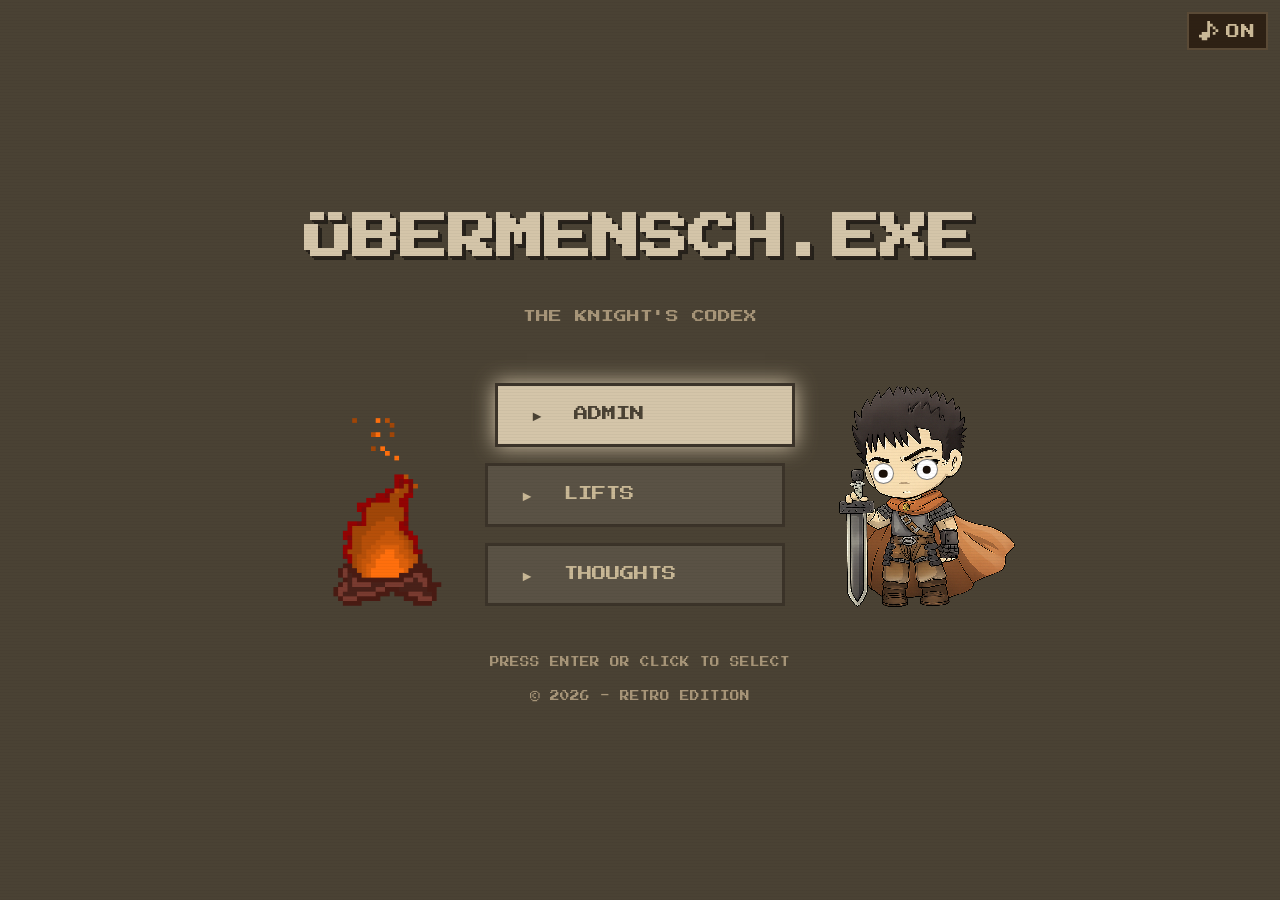
==== commit eb9f64f5: "Trail effect, fire, bg music" ====
--- a/index.html
+++ b/index.html
@@ -7,8 +7,8 @@
     <link rel="stylesheet" href="style.css">
     <link href="https://fonts.googleapis.com/css2?family=Press+Start+2P&display=swap" rel="stylesheet">
     <style>
-        /* 3-column flex row: [spacer] [menu] [character]
-           Spacer mirrors character width so menu stays centred. */
+        /* menu-row: [fire] [menu] [character]
+           Fire is a flex sibling — scales with zoom just like the character */
         .menu-row {
             display: flex;
             flex-direction: row;
@@ -18,33 +18,47 @@
             width: 100%;
         }
 
-        /* Invisible spacer — same width as character so menu stays centred */
-        .menu-row-spacer {
-            width: 220px;   /* ← KEEP THIS EQUAL TO .character-wrapper width */
-            flex-shrink: 0;
-        }
-
-        /* Menu stays in the middle */
         .menu-row .menu {
             margin-bottom: 0;
             flex-shrink: 0;
+            position: relative;
+            z-index: 100;
+        }
+
+        .menu-row .menu .menu-item {
+            cursor: pointer;
         }
 
         /* ═══════════════════════════════════════════════
-           CHARACTER — in normal document flow (no fixed/absolute to viewport)
+           FIRE GIF — in normal flex flow (same as character)
            so it scales correctly with browser zoom.
 
-           TO ADJUST CHARACTER:
-             width:        size of the character        (e.g. 180px – 280px)
-             margin-left:  gap between menu and him     (e.g. 10px, 30px)
-             align-self:   flex-end = feet at bottom,
-                           center   = vertically centred
+           TO ADJUST FIRE:
+             width:          size of the fire wrapper
+             margin-right:   gap between fire and menu
+             margin-bottom:  negative = overlap below, positive = lift up
+             img width:      actual gif size relative to wrapper
         ═══════════════════════════════════════════════ */
+        .fire-wrapper {
+            position: relative;        /* in flex flow — zoom-proof */
+            width: 300px;              /* ← wrapper size */
+            margin-right: -50px;        /* ← gap between fire and menu */
+            margin-bottom: -70px;      /* ← vertical offset */
+            flex-shrink: 0;
+            align-self: flex-end;
+            pointer-events: none;
+        }
+
+        .fire-wrapper img {
+            width: 100%;
+            display: block;
+        }
+
         .character-wrapper {
             position: relative;
             width: 250px;
             margin-left: 10px;
-            margin-bottom: -30px; 
+            margin-bottom: -30px;
             flex-shrink: 0;
             align-self: flex-end;
             pointer-events: none;
@@ -56,28 +70,18 @@
             image-rendering: pixelated;
         }
 
-        /* ═══════════════════════════════════════════════
-           EYE POSITION ON FACE — all % relative to character-wrapper:
-
-           .eye-container top:   UP = smaller %, DOWN = bigger %
-           .eye-container left:  LEFT = smaller %, RIGHT = bigger %
-           .eye-container width: spread between the two eyes
-
-           .eye.left  top:  move ONLY the left eye up/down
-           .eye.right top:  move ONLY the right eye up/down
-        ═══════════════════════════════════════════════ */
         .eye-container {
             position: absolute;
-            top: 29%;     /* ← eyes up/down on face */
-            left: 31%;    /* ← eyes left/right on face */
-            width: 26%;   /* ← spread between eyes */
+            top: 29%;
+            left: 31%;
+            width: 26%;
             height: 8%;
             pointer-events: none;
         }
 
         .eye {
             position: absolute;
-            width: 33%;   /* ← eyeball size */
+            width: 33%;
             aspect-ratio: 1;
             background: white;
             border-radius: 50%;
@@ -88,12 +92,12 @@
             justify-content: center;
         }
 
-        .eye.left  { top: 20%; left: 0%; }   /* ← LEFT eye vertical position */
-        .eye.right { top: 0%;  right: 0%; }  /* ← RIGHT eye vertical position */
+        .eye.left  { top: 20%; left: 0%; }
+        .eye.right { top: 0%;  right: 0%; }
 
         .pupil-dot {
             position: absolute;
-            width: 44%;   /* ← pupil size */
+            width: 44%;
             aspect-ratio: 1;
             background: #1a1008;
             border-radius: 50%;
@@ -102,6 +106,8 @@
             transform: translate(-50%, -50%);
             pointer-events: none;
         }
+
+        /* ink styles injected by ink.js */
     </style>
 </head>
 <body>
@@ -112,29 +118,30 @@
             <p class="subtitle">THE KNIGHT'S CODEX</p>
         </div>
 
-        <!-- 3-column: spacer | menu | character — all in normal document flow -->
         <div class="menu-row">
 
-            <!-- Spacer mirrors character width to keep menu visually centred -->
-            <div class="menu-row-spacer"></div>
+            <!-- Fire gif — left flex item, zoom-proof like the character -->
+            <div class="fire-wrapper">
+                <img src="images/fire4.gif" alt="fire">
+            </div>
 
-            <!-- Menu — centred as before -->
+            <!-- Menu — dead centre -->
             <div class="menu">
-                <div class="menu-item" data-page="login.html">
+                <div class="menu-item" data-page="login.html" onclick="window.location.href='login.html'">
                     <span class="menu-arrow">►</span>
                     <span class="menu-text">ADMIN</span>
                 </div>
-                <div class="menu-item" data-page="lifts.html">
+                <div class="menu-item" data-page="lifts.html" onclick="window.location.href='lifts.html'">
                     <span class="menu-arrow">►</span>
                     <span class="menu-text">LIFTS</span>
                 </div>
-                <div class="menu-item" data-page="thoughts.html">
+                <div class="menu-item" data-page="thoughts.html" onclick="window.location.href='thoughts.html'">
                     <span class="menu-arrow">►</span>
                     <span class="menu-text">THOUGHTS</span>
                 </div>
             </div>
 
-            <!-- Character — right of menu, in flow, zoom-proof -->
+            <!-- Character — right of menu, in flex flow -->
             <div class="character-wrapper" id="characterWrapper">
                 <div class="eye-container" id="eyeContainer">
                     <div class="eye left"  id="eyeLeft"><div  class="pupil-dot" id="pupilLeft"></div></div>
@@ -142,7 +149,6 @@
                 </div>
                 <img src="images/character.png" alt="character" class="character-base" id="characterBase">
             </div>
-
         </div>
 
         <div class="footer-info">
@@ -178,6 +184,13 @@
         pupilLeft.style.transform  = 'translate(-50%, -50%)';
         pupilRight.style.transform = 'translate(-50%, -50%)';
     })();
+
     </script>
+
+    <script>
+        window.INK_ENABLED   = true;  // ← set false to disable ink on this page
+        window.AUDIO_ENABLED = true;  // ← set false to disable fire audio on this page
+    </script>
+    <script src="ink.js"></script>
 </body>
 </html>
